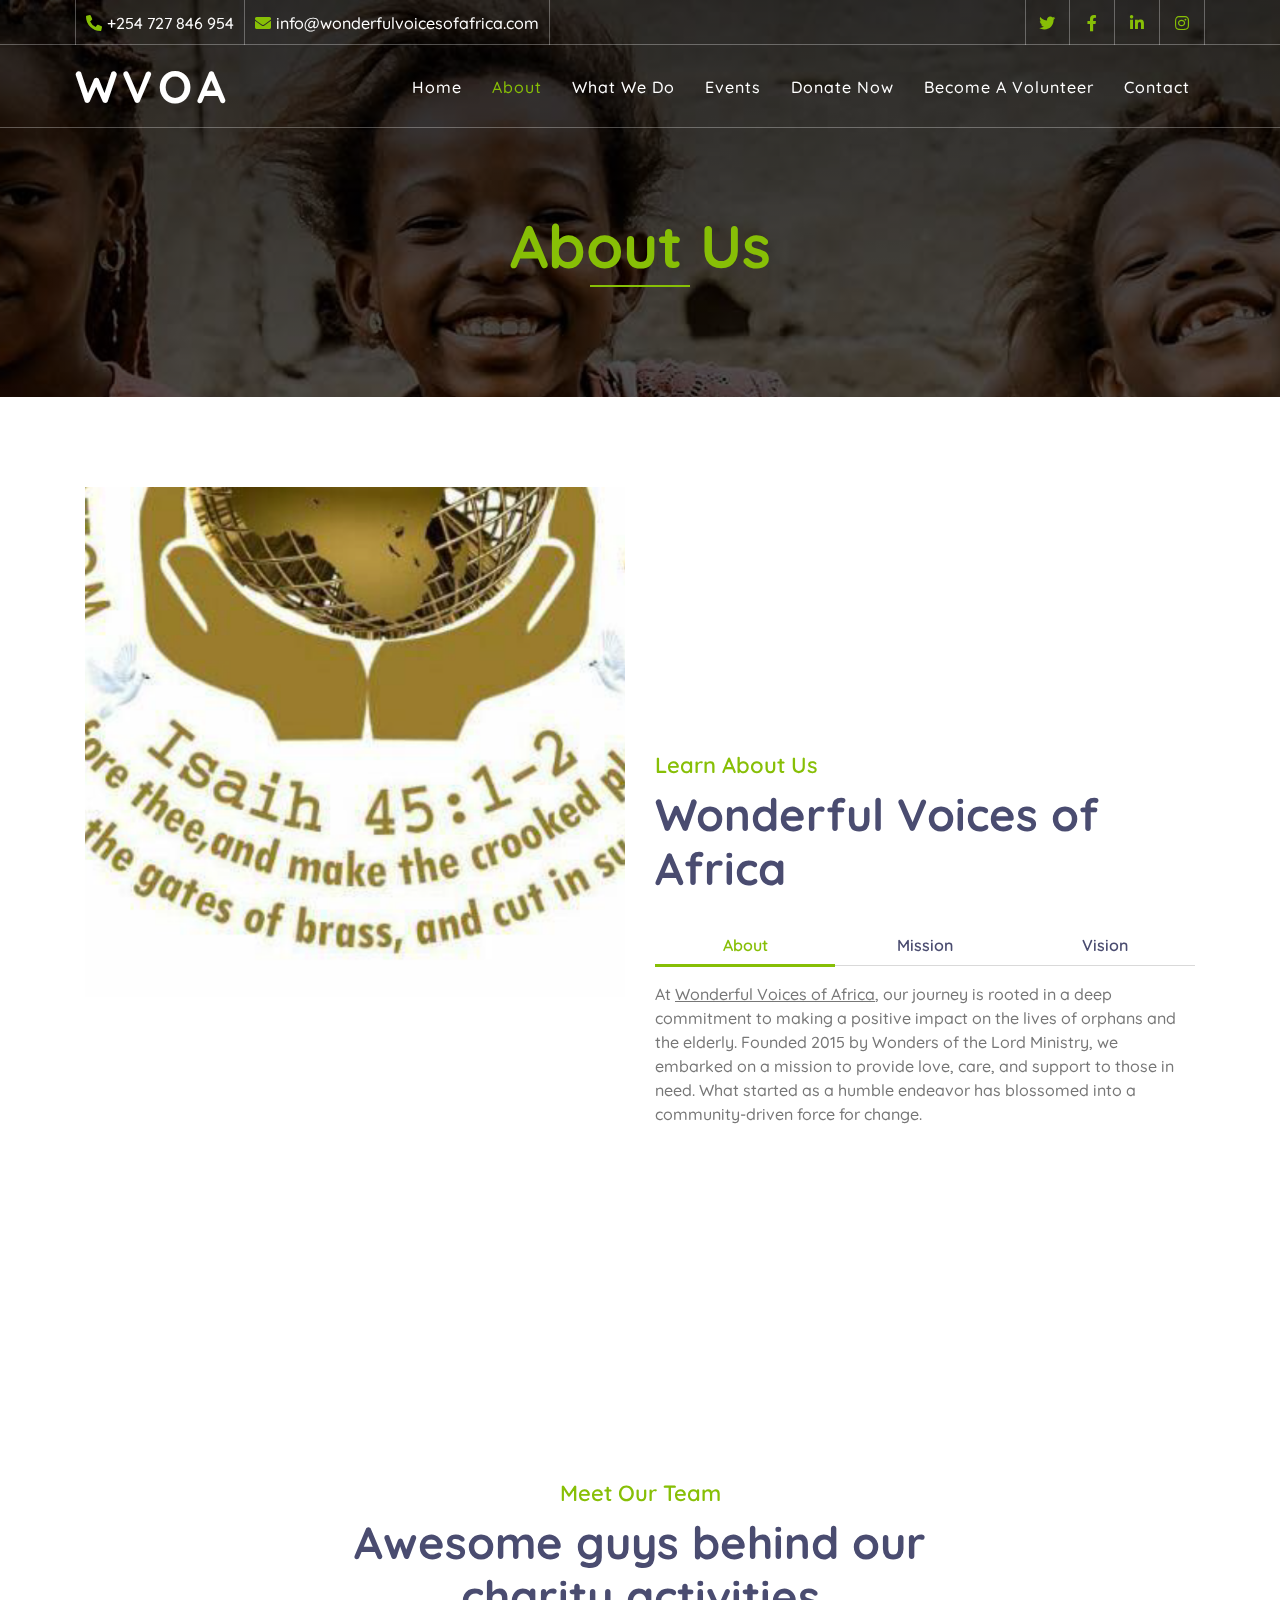
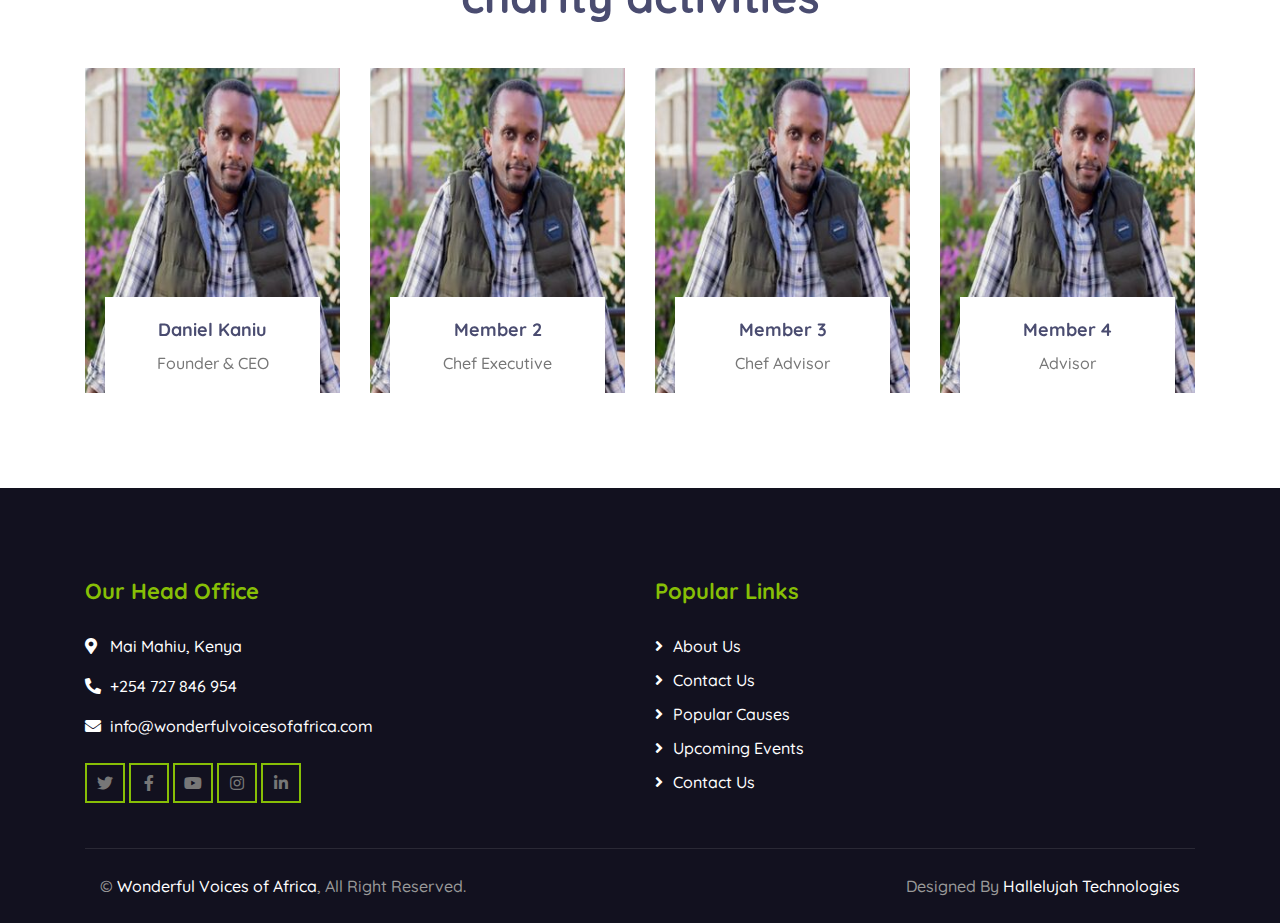
==== about.html @ efa8db62 "first commit" ====
<!DOCTYPE html>
<html lang="en">
    <head>
        <meta charset="utf-8">
        <title>Wonderful Voices of Africa | About</title>
        <meta content="width=device-width, initial-scale=1.0" name="viewport">
        <meta content="Free Website Template" name="keywords">
        <meta content="Free Website Template" name="description">

        <!-- Favicon -->
        <link href="img/favicon.ico" rel="icon">

        <!-- Google Font -->
        <link href="https://fonts.googleapis.com/css2?family=Quicksand:wght@300;400;500;600;700&display=swap" rel="stylesheet">
        
        <!-- CSS Libraries -->
        <link href="https://stackpath.bootstrapcdn.com/bootstrap/4.4.1/css/bootstrap.min.css" rel="stylesheet">
        <link href="https://cdnjs.cloudflare.com/ajax/libs/font-awesome/5.10.0/css/all.min.css" rel="stylesheet">
        <link href="lib/flaticon/font/flaticon.css" rel="stylesheet">
        <link href="lib/animate/animate.min.css" rel="stylesheet">
        <link href="lib/owlcarousel/assets/owl.carousel.min.css" rel="stylesheet">

        <!-- Template Stylesheet -->
        <link href="css/style.css" rel="stylesheet">
    </head>

    <body>
        <!-- Top Bar Start -->
        <div class="top-bar d-none d-md-block">
            <div class="container-fluid">
                <div class="row">
                    <div class="col-md-8">
                        <div class="top-bar-left">
                            <div class="text">
                                <i class="fa fa-phone-alt"></i>
                                <p>+254 727 846 954</p>
                            </div>
                            <div class="text">
                                <i class="fa fa-envelope"></i>
                                <p>info@wonderfulvoicesofafrica.com</p>
                            </div>
                        </div>
                    </div>
                    <div class="col-md-4">
                        <div class="top-bar-right">
                            <div class="social">
                                <a href=""><i class="fab fa-twitter"></i></a>
                                <a href=""><i class="fab fa-facebook-f"></i></a>
                                <a href=""><i class="fab fa-linkedin-in"></i></a>
                                <a href=""><i class="fab fa-instagram"></i></a>
                            </div>
                        </div>
                    </div>
                </div>
            </div>
        </div>
        <!-- Top Bar End -->

        <!-- Nav Bar Start -->
        <div class="navbar navbar-expand-lg bg-dark navbar-dark">
            <div class="container-fluid">
                <a href="about.html" class="navbar-brand">WVOA</a >
                <button type="button" class="navbar-toggler" data-toggle="collapse" data-target="#navbarCollapse">
                    <span class="navbar-toggler-icon"></span>
                </button>

                <div class="collapse navbar-collapse justify-content-between" id="navbarCollapse">
                    <div class="navbar-nav ml-auto">
                        <a href="index.html" class="nav-item nav-link">Home</a>
                        <a href="about.html" class="nav-item nav-link active">About</a>
                        <a href="causes.html" class="nav-item nav-link">What We Do</a>
                        <a href="event.html" class="nav-item nav-link">Events</a>
                        <a href="donate.html" class="nav-item nav-link">Donate Now</a>
                        <a href="volunteer.html" class="nav-item nav-link">Become A Volunteer</a>
                        <a href="contact.html" class="nav-item nav-link">Contact</a>
                    </div>
                </div>
            </div>
        </div>
        <!-- Nav Bar End -->
        
        
        <!-- Page Header Start -->
        <div class="page-header">
            <div class="container">
                <div class="row">
                    <div class="col-12">
                        <h2>About Us</h2>
                    </div>
                </div>
            </div>
        </div>
        <!-- Page Header End -->
        

        <!-- About Start -->
        <div class="about">
            <div class="container">
                <div class="row align-items-center">
                    <div class="col-lg-6">
                        <div class="about-img" data-parallax="scroll" data-image-src="img/about.png"></div>
                    </div>
                    <div class="col-lg-6">
                        <div class="section-header">
                            <p>Learn About Us</p>
                            <h2>Wonderful Voices of Africa</h2>
                        </div>
                        <div class="about-tab">
                            <ul class="nav nav-pills nav-justified">
                                <li class="nav-item">
                                    <a class="nav-link active" data-toggle="pill" href="#tab-content-1">About</a>
                                </li>
                                <li class="nav-item">
                                    <a class="nav-link" data-toggle="pill" href="#tab-content-2">Mission</a>
                                </li>
                                <li class="nav-item">
                                    <a class="nav-link" data-toggle="pill" href="#tab-content-3">Vision</a>
                                </li>
                            </ul>

                            <div class="tab-content">
                                <div id="tab-content-1" class="container tab-pane active">
                                    At <u>Wonderful Voices of Africa</u>, our journey is rooted in a deep commitment to making a positive impact on the lives 
                                    of orphans and the elderly. Founded 2015 by Wonders of the Lord Ministry, we embarked on a mission to provide love, care, and support to those
                                     in need. What started as a humble endeavor has blossomed into a community-driven force for change.
                                </div>
                                <div id="tab-content-2" class="container tab-pane fade">
                                    By providing them with the support, resources and opportunities, we aim to enhance the quality of life for vulnerable
                                    elderly individuals, create a society where they are cherished for their wisdom and the children are equipped with the
                                    tools, they need to build a brighter future.
                                </div>
                                <div id="tab-content-3" class="container tab-pane fade">
                                    A world where vulnerable elderly individuals and young children thrive in nurturing and supportive environment.
                                </div>
                            </div>
                        </div>
                    </div>
                </div>
            </div>
        </div>
        <!-- About End -->
        
        <!-- Team Start -->
        <div class="team">
            <div class="container">
                <div class="section-header text-center">
                    <p>Meet Our Team</p>
                    <h2>Awesome guys behind our charity activities</h2>
                </div>
                <div class="row">
                    <div class="col-lg-3 col-md-6">
                        <div class="team-item">
                            <div class="team-img">
                                <img src="img/team-1.jpeg" alt="Team Image">
                            </div>
                            <div class="team-text">
                                <h2>Daniel Kaniu</h2>
                                <p>Founder & CEO</p>
                                <div class="team-social">
                                    <a href=""><i class="fab fa-twitter"></i></a>
                                    <a href=""><i class="fab fa-facebook-f"></i></a>
                                    <a href=""><i class="fab fa-linkedin-in"></i></a>
                                    <a href=""><i class="fab fa-instagram"></i></a>
                                </div>
                            </div>
                        </div>
                    </div>
                    <div class="col-lg-3 col-md-6">
                        <div class="team-item">
                            <div class="team-img">
                                <img src="img/team-1.jpeg" alt="Team Image">
                            </div>
                            <div class="team-text">
                                <h2>Member 2</h2>
                                <p>Chef Executive</p>
                                <div class="team-social">
                                    <a href=""><i class="fab fa-twitter"></i></a>
                                    <a href=""><i class="fab fa-facebook-f"></i></a>
                                    <a href=""><i class="fab fa-linkedin-in"></i></a>
                                    <a href=""><i class="fab fa-instagram"></i></a>
                                </div>
                            </div>
                        </div>
                    </div>
                    <div class="col-lg-3 col-md-6">
                        <div class="team-item">
                            <div class="team-img">
                                <img src="img/team-1.jpeg" alt="Team Image">
                            </div>
                            <div class="team-text">
                                <h2>Member 3</h2>
                                <p>Chef Advisor</p>
                                <div class="team-social">
                                    <a href=""><i class="fab fa-twitter"></i></a>
                                    <a href=""><i class="fab fa-facebook-f"></i></a>
                                    <a href=""><i class="fab fa-linkedin-in"></i></a>
                                    <a href=""><i class="fab fa-instagram"></i></a>
                                </div>
                            </div>
                        </div>
                    </div>
                    <div class="col-lg-3 col-md-6">
                        <div class="team-item">
                            <div class="team-img">
                                <img src="img/team-1.jpeg" alt="Team Image">
                            </div>
                            <div class="team-text">
                                <h2>Member 4</h2>
                                <p>Advisor</p>
                                <div class="team-social">
                                    <a href=""><i class="fab fa-twitter"></i></a>
                                    <a href=""><i class="fab fa-facebook-f"></i></a>
                                    <a href=""><i class="fab fa-linkedin-in"></i></a>
                                    <a href=""><i class="fab fa-instagram"></i></a>
                                </div>
                            </div>
                        </div>
                    </div>
                </div>
            </div>
        </div>
        <!-- Team End --> 

        <!-- Footer Start -->
        <div class="footer">
            <div class="container">
                <div class="row">
                    <div class="col-lg-6 col-md-6">
                        <div class="footer-contact">
                            <h2>Our Head Office</h2>
                            <p><i class="fa fa-map-marker-alt"></i>Mai Mahiu, Kenya</p>
                            <p><i class="fa fa-phone-alt"></i>+254 727 846 954</p>
                            <p><i class="fa fa-envelope"></i>info@wonderfulvoicesofafrica.com</p>
                            <div class="footer-social">
                                <a class="btn btn-custom" href=""><i class="fab fa-twitter"></i></a>
                                <a class="btn btn-custom" href=""><i class="fab fa-facebook-f"></i></a>
                                <a class="btn btn-custom" href=""><i class="fab fa-youtube"></i></a>
                                <a class="btn btn-custom" href=""><i class="fab fa-instagram"></i></a>
                                <a class="btn btn-custom" href=""><i class="fab fa-linkedin-in"></i></a>
                            </div>
                        </div>
                    </div>
                    <div class="col-lg-6 col-md-6">
                        <div class="footer-link">
                            <h2>Popular Links</h2>
                            <a href="about.html">About Us</a>
                            <a href="contact.html">Contact Us</a>
                            <a href="causes.html">Popular Causes</a>
                            <a href="event.html">Upcoming Events</a>
                            <a href="contact">Contact Us</a>
                        </div>
                    </div>
                </div>
            </div>
            <div class="container copyright">
                <div class="row">
                    <div class="col-md-6">
                        <p>&copy; <a href="#">Wonderful Voices of Africa</a>, All Right Reserved.</p>
                    </div>
                    <div class="col-md-6">
                        <p>Designed By <a href="https://hallelujah-tech.netlify.app/">Hallelujah Technologies</a></p>
                    </div>
                </div>
            </div>
        </div>
        <!-- Footer End -->

        <!-- Back to top button -->
        <a href="#" class="back-to-top"><i class="fa fa-chevron-up"></i></a>
        
        <!-- Pre Loader -->
        <div id="loader" class="show">
            <div class="loader"></div>
        </div>

        <!-- JavaScript Libraries -->
        <script src="https://code.jquery.com/jquery-3.4.1.min.js"></script>
        <script src="https://stackpath.bootstrapcdn.com/bootstrap/4.4.1/js/bootstrap.bundle.min.js"></script>
        <script src="lib/easing/easing.min.js"></script>
        <script src="lib/owlcarousel/owl.carousel.min.js"></script>
        <script src="lib/waypoints/waypoints.min.js"></script>
        <script src="lib/counterup/counterup.min.js"></script>
        <script src="lib/parallax/parallax.min.js"></script>
        
        <!-- Contact Javascript File -->
        <script src="mail/jqBootstrapValidation.min.js"></script>
        <script src="mail/contact.js"></script>

        <!-- Template Javascript -->
        <script src="js/main.js"></script>
    </body>
</html>
---- lib/flaticon/font/flaticon.css ----
/*
  	Flaticon icon font: Flaticon
  	Creation date: 30/09/2020 10:47
  	*/

@font-face {
  font-family: "Flaticon";
  src: url("./Flaticon.eot");
  src: url("./Flaticon.eot?#iefix") format("embedded-opentype"),
       url("./Flaticon.woff2") format("woff2"),
       url("./Flaticon.woff") format("woff"),
       url("./Flaticon.ttf") format("truetype"),
       url("./Flaticon.svg#Flaticon") format("svg");
  font-weight: normal;
  font-style: normal;
}

@media screen and (-webkit-min-device-pixel-ratio:0) {
  @font-face {
    font-family: "Flaticon";
    src: url("./Flaticon.svg#Flaticon") format("svg");
  }
}

[class^="flaticon-"]:before, [class*=" flaticon-"]:before,
[class^="flaticon-"]:after, [class*=" flaticon-"]:after {   
  font-family: Flaticon;
        font-size: 20px;
font-style: normal;
margin-left: 20px;
}

.flaticon-water:before { content: "\f100"; }
.flaticon-healthcare:before { content: "\f101"; }
.flaticon-diet:before { content: "\f102"; }
.flaticon-education:before { content: "\f103"; }
.flaticon-home:before { content: "\f104"; }
.flaticon-charity:before { content: "\f105"; }
.flaticon-social-care:before { content: "\f106"; }
.flaticon-kindness:before { content: "\f107"; }
.flaticon-donation:before { content: "\f108"; }
.flaticon-woman:before { content: "\f109"; }
---- css/style.css ----
/*******************************/
/********* General CSS *********/
/*******************************/
body {
    color: #777777;
    font-weight: 500;
    background: #ffffff;
    font-family: 'Quicksand', sans-serif;
}

h1,
h2, 
h3, 
h4,
h5, 
h6 {
    color: #4a4c70;
}

a {
    color: #4a4c70;
    transition: .3s;
}

a:hover,
a:active,
a:focus {
    color: #87bf06;
    outline: none;
    text-decoration: none;
}

.btn.btn-custom {
    padding: 12px 20px;
    text-align: center; 
   font-size: 16px;
    font-weight: 500;
    color: #777777;
    border-radius: 0;
    border: 2px solid #87bf06;
    box-shadow: inset 0 0 0 0 #87bf06;
    transition: ease-out 0.3s;
    -webkit-transition: ease-out 0.3s;
    -moz-transition: ease-out 0.3s;
}

.btn.btn-custom:hover {
    color: #12111F;
    box-shadow: inset 0 0 0 30px #87bf06;
}

.btn:focus,
.form-control:focus {
    box-shadow: none;
}

.container-fluid {
    max-width: 1366px;
}

[class^="flaticon-"]:before, [class*=" flaticon-"]:before,
[class^="flaticon-"]:after, [class*=" flaticon-"]:after {   
    font-size: inherit;
    margin-left: 0;
}


/**********************************/
/****** Loader & Back to Top ******/
/**********************************/
#loader {
    position: fixed;
    top: 0;
    right: 0;
    bottom: 0;
    left: 0;
    display: flex;
    align-items: center;
    justify-content: center;
    background: #ffffff;
    opacity: 0;
    visibility: hidden;
    -webkit-transition: opacity .3s ease-out, visibility 0s linear .3s;
    -o-transition: opacity .3s ease-out, visibility 0s linear .3s;
    transition: opacity .3s ease-out, visibility 0s linear .3s;
    z-index: 999;
}

#loader.show {
    -webkit-transition: opacity .6s ease-out, visibility 0s linear 0s;
    -o-transition: opacity .6s ease-out, visibility 0s linear 0s;
    transition: opacity .6s ease-out, visibility 0s linear 0s;
    visibility: visible;
    opacity: 1;
}

#loader .loader {
    position: relative;
    width: 45px;
    height: 45px;
    border: 5px solid #dddddd;
    border-top: 5px solid #87bf06;
    border-radius: 50%;
    -webkit-animation: spin 2s linear infinite;
    animation: spin 2s linear infinite;
}

@-webkit-keyframes spin {
    0% { -webkit-transform: rotate(0deg); }
    100% { -webkit-transform: rotate(360deg); }
}

@keyframes spin {
    0% { transform: rotate(0deg); }
    100% { transform: rotate(360deg); }
}

.back-to-top {
    position: fixed;
    display: none;
    background: #87bf06;
    width: 44px;
    height: 44px;
    text-align: center;
    line-height: 1;
    font-size: 22px;
    left: 15px;
    bottom: 15px;
    transition: background 0.5s;
    z-index: 9;
}

.back-to-top i {
    color: #4a4c70;
    padding-top: 10px;
}

.back-to-top:hover {
    background: #4a4c70;
}

.back-to-top:hover i {
    color: #87bf06;
}


/**********************************/
/********** Top Bar CSS ***********/
/**********************************/
.top-bar {
    position: absolute;
    height: 45px;
    width: 100%;
    top: 0;
    left: 0;
    z-index: 3;
    border-bottom: 1px solid rgba(255, 255, 255, .3);
}

.top-bar .top-bar-left {
    display: flex;
    align-items: center;
    justify-content: flex-start;
}

.top-bar .top-bar-right {
    display: flex;
    align-items: center;
    justify-content: flex-end;
}

.top-bar .text {
    display: flex;
    align-items: center;
    justify-content: center;
    flex-direction: row;
    height: 45px;
    padding: 0 10px;
    text-align: center;
    border-left: 1px solid rgba(255, 255, 255, .3);
}

.top-bar .text:last-child {
    border-right: 1px solid rgba(255, 255, 255, .3);
}

.top-bar .text i {
    font-size: 16px;
    color: #87bf06;
    margin-right: 5px;
}

.top-bar .text p {
    color: #ffffff;
    font-size: 16px;
    font-weight: 500;
    margin: 0;
}

.top-bar .social {
    display: flex;
    height: 45px;
    font-size: 0;
    justify-content: flex-end;
}

.top-bar .social a {
    display: flex;
    align-items: center;
    justify-content: center;
    width: 45px;
    height: 100%;
    font-size: 16px;
    color: #87bf06;
    border-right: 1px solid rgba(255, 255, 255, .3);
}

.top-bar .social a:first-child {
    border-left: 1px solid rgba(255, 255, 255, .3);
}

.top-bar .social a:hover {
    color: #ffffff;
    background: #87bf06;
}

@media (min-width: 992px) {
    .top-bar {
        padding: 0 60px;
    }
}


/**********************************/
/*********** Nav Bar CSS **********/
/**********************************/
.navbar {
    position: relative;
    transition: .5s;
    z-index: 999;
}

.navbar.nav-sticky {
    position: fixed;
    top: 0;
    width: 100%;
    box-shadow: 0 2px 5px rgba(0, 0, 0, .3);
    transition: .5s;
}

.navbar .navbar-brand {
    margin: 0;
    color: #ffffff;
    font-size: 45px;
    line-height: 0px;
    font-weight: 700;
    letter-spacing: 5px;
    text-transform: uppercase;
}

.navbar .navbar-brand img {
    max-width: 100%;
    max-height: 40px;
}

.navbar-dark .navbar-nav .nav-link,
.navbar-dark .navbar-nav .nav-link:focus,
.navbar-dark .navbar-nav .nav-link:hover,
.navbar-dark .navbar-nav .nav-link.active {
    padding: 10px 15px 8px 15px;
    color: #ffffff;
}

.navbar-dark .navbar-nav .nav-link:hover,
.navbar-dark .navbar-nav .nav-link.active {
    color: #87bf06;
    transition: none;
}

.navbar .dropdown-menu {
    margin-top: 0;
    border: 0;
    border-radius: 0;
    background: #f8f9fa;
}

@media (min-width: 992px) {
    .navbar {
        position: absolute;
        width: 100%;
        top: 45px;
        padding: 20px 60px;
        background: transparent !important;
        border-bottom: 1px solid rgba(255, 255, 255, .3);
        z-index: 9;
    }
    
    .navbar.nav-sticky {
        padding: 10px 60px;
        background: #12111F !important;
        border-bottom: none;
    }
    
    .page .navbar {
        background: #12111F !important;
    }
    
    .navbar a.nav-link {
        padding: 8px 15px;
        font-size: 16px;
        letter-spacing: 1px;
    }
}

@media (max-width: 991.98px) {   
    .navbar {
        padding: 15px;
        background: #12111F !important;
    }
    
    .navbar a.nav-link {
        padding: 5px;
    }
    
    .navbar .dropdown-menu {
        box-shadow: none;
    }
}


/*******************************/
/********** Hero CSS ***********/
/*******************************/
.carousel {
    position: relative;
    width: 100%;
    min-height: 300px;
    background: #ffffff;
    margin-bottom: 45px;
}

.carousel .container-fluid {
    padding: 0;
}

.carousel .carousel-item {
    position: relative;
    width: 100%;
    min-height: 300px;
    display: flex;
    align-items: center;
    justify-content: center;
    flex-direction: column;
}

.carousel .carousel-img {
    position: relative;
    width: 100%;
    height: 100%;
    min-height: 300px;
    text-align: right;
    overflow: hidden;
}

.carousel .carousel-img::after {
    position: absolute;
    content: "";
    top: 0;
    right: 0;
    bottom: 0;
    left: 0;
    background: rgba(0, 0, 0, .75);
    z-index: 1;
}

.carousel .carousel-img img {
    width: 100%;
    height: 100%;
    object-fit: cover;
}

.carousel .carousel-text {
    position: absolute;
    max-width: 700px;
    display: flex;
    align-items: center;
    justify-content: center;
    flex-direction: column;
    z-index: 2;
}

.carousel .carousel-text h1 {
    text-align: center;
    color: #ffffff;
    font-size: 60px;
    font-weight: 700;
    margin-bottom: 20px;
}

.carousel .carousel-text p {
    color: #ffffff;
    text-align: center;
    font-size: 20px;
    margin-bottom: 25px;
}

.carousel .carousel-btn .btn.btn-custom {
    color: #ffffff;
}

.carousel .carousel-btn .btn.btn-custom:hover {
    color: #12111F;
}

.carousel .carousel-btn .btn:first-child {
    margin-right: 15px;
}

.carousel .owl-nav {
    position: absolute;
    width: 100%;
    height: 60px;
    top: calc(50% - 30px);
    left: 0;
    display: flex;
    justify-content: space-between;
    z-index: 9;
}

.carousel .owl-nav .owl-prev,
.carousel .owl-nav .owl-next {
    width: 60px;
    height: 60px;
    display: flex;
    align-items: center;
    justify-content: center;
    color: #87bf06;
    background: rgba(256, 256, 256, .2);
    font-size: 22px;
    transition: .3s;
}

.carousel .owl-nav .owl-prev:hover,
.carousel .owl-nav .owl-next:hover {
    color: #ffffff;
    background: #87bf06;
}

.carousel .owl-nav .owl-prev {
    margin-right: 2px;
}

.carousel .animated {
    -webkit-animation-duration: 1s;
    animation-duration: 1s;
}

#videoModal .modal-dialog {
    position: relative;
    max-width: 800px;
    margin: 60px auto 0 auto;
}

#videoModal .modal-body {
    position: relative;
    padding: 0px;
}

#videoModal .close {
    position: absolute;
    width: 30px;
    height: 30px;
    right: 0px;
    top: -30px;
    z-index: 999;
    font-size: 30px;
    font-weight: normal;
    color: #ffffff;
    background: #000000;
    opacity: 1;
}

@media (max-width: 991.98px) {
    .carousel .carousel-text h1 {
        font-size: 35px;
    }
    
    .carousel .carousel-text p {
        font-size: 16px;
    }
    
    .carousel .carousel-text .btn {
        padding: 12px 30px;
        font-size: 15px;
        letter-spacing: 0;
    }
}

@media (max-width: 767.98px) {
    .carousel .carousel-text h1 {
        font-size: 30px;
    }
    
    .carousel .carousel-text .btn {
        padding: 10px 25px;
        font-size: 15px;
        letter-spacing: 0;
    }
}

@media (max-width: 575.98px) {
    .carousel .carousel-text h1 {
        font-size: 25px;
    }
    
    .carousel .carousel-text .btn {
        padding: 8px 20px;
        font-size: 14px;
        letter-spacing: 0;
    }
}


/*******************************/
/******* Page Header CSS *******/
/*******************************/
.page-header {
    position: relative;
    margin-bottom: 45px;
    padding: 210px 0 90px 0;
    text-align: center;
    background: linear-gradient(rgba(0, 0, 0, .8), rgba(0, 0, 0, .5)), url(../img/page-header.jpg);
    background-attachment: fixed;
    background-position: center;
    background-repeat: no-repeat;
    background-size: cover;
}

.page-header h2 {
    position: relative;
    color: #87bf06;
    font-size: 60px;
    font-weight: 700;
    margin-bottom: 20px;
    padding-bottom: 5px;
}

.page-header h2::after {
    position: absolute;
    content: "";
    width: 100px;
    height: 2px;
    left: calc(50% - 50px);
    bottom: 0;
    background: #87bf06;
}

.page-header a {
    position: relative;
    padding: 0 12px;
    font-size: 22px;
    color: #ffffff;
}

.page-header a:hover {
    color: #87bf06;
}

.page-header a::after {
    position: absolute;
    content: "/";
    width: 8px;
    height: 8px;
    top: -2px;
    right: -7px;
    text-align: center;
    color: #ffffff;
}

.page-header a:last-child::after {
    display: none;
}

@media (max-width: 991.98px) {
    .page-header {
        padding: 60px 0;
    }
    
    .page-header h2 {
        font-size: 45px;
    }
    
    .page-header a {
        font-size: 20px;
    }
}

@media (max-width: 767.98px) {
    .page-header {
        padding: 45px 0;
    }
    
    .page-header h2 {
        font-size: 35px;
    }
    
    .page-header a {
        font-size: 18px;
    }
}


/*******************************/
/******* Section Header ********/
/*******************************/
.section-header {
    position: relative;
    width: 100%;
    max-width: 700px;
    margin: 0 auto 45px auto;
}

.section-header p {
    margin-bottom: 5px;
    position: relative;
    font-size: 22px;
    font-weight: 600;
    text-transform: capitalize;
    color: #87bf06;
}

.section-header h2 {
    margin: 0;
    font-size: 45px;
    font-weight: 700;
}

@media (max-width: 991.98px) {
    .section-header h2 {
        font-size: 45px;
    }
}

@media (max-width: 767.98px) {
    .section-header h2 {
        font-size: 40px;
    }
}

@media (max-width: 575.98px) {
    .section-header h2 {
        font-size: 35px;
    }
}


/*******************************/
/********** About CSS **********/
/*******************************/
.about {
    position: relative;
    width: 100%;
    padding: 45px 0;
}

.about .section-header {
    margin-bottom: 30px;
    margin-left: 0;
}

.about .about-img {
    width: 100%;
    height: 100vh;
}

.about .about-tab {
    width: 100%;
}

.about .about-tab .nav.nav-pills .nav-link {
    padding: 8px;
    font-weight: 600;
    background: none;
    border-radius: 0;
    border-bottom: 1px solid rgba(0, 0, 0, .15);
    transition: none;
}

.about .about-tab .nav.nav-pills .nav-link:hover,
.about .about-tab .nav.nav-pills .nav-link.active {
    color: #87bf06;
    padding-bottom: 7px;
    border-bottom: 3px solid #87bf06;
}

.about .about-tab .tab-content {
    padding: 15px 0 0 0;
    background: transparent;
}

.about .about-tab .tab-content .container {
    padding: 0;
}

@media (max-width: 991.98px) {
    .about .section-header {
        margin-top: 30px;
    }
}


/*******************************/
/********* Service CSS *********/
/*******************************/
.service {
    position: relative;
    width: 100%;
    padding: 45px 0 15px 0;
}

.service .service-item {
    position: relative;
    width: 100%;
    display: flex;
    justify-content: space-between;
    margin-bottom: 45px;
    transition: .3s;
}

.service .service-icon {
    position: relative;
    width: 60px;
}

.service .service-icon i {
    position: relative;
    display: block;
    color: #87bf06;
    font-size: 60px;
    line-height: 60px;
    margin-top: 5px;
}

.service .service-text {
    position: relative;
    margin-left: 20px;
    padding-left: 20px;
}

.service .service-text::before {
    position: absolute;
    content: "";
    width: 1px;
    height: calc(100% - 10px);
    top: 5px;
    left: 0;
    background: rgba(0, 0, 0, .1);
}

.service .service-text::after {
    position: absolute;
    content: "";
    width: 3px;
    height: 40px;
    top: calc(50% - 20px);
    left: -1px;
    background: #87bf06;
}

.service .service-text h3 {
    margin-bottom: 10px;
    font-size: 22px;
    font-weight: 700;
    letter-spacing: 1px;
}

.service .service-text p {
    margin: 0;
}


/*******************************/
/********* Donate CSS **********/
/*******************************/
.donate {
    position: relative;
    width: 100%;
    margin: 45px 0;
    background: rgba(0, 0, 0, 0.8);
    
}

.donate .donate-content {
    padding: 45px 0 15px 0;
}

.container .donate {
    margin: 90px 0;
}

.container .donate .donate-content {
    padding: 45px 30px 15px 30px;
}

.donate .donate-content .section-header {
    margin-bottom: 30px;
}

.donate .donate-content .section-header h2 {
    color: #ffffff;
}

.donate .donate-text p {
    color: #ffffff;
    font-size: 18px;
}

.donate .donate-form {
    padding: 90px 30px;
    background: #87bf06;
}

.donate .donate-form .control-group {
    margin-bottom: 15px;
}

.donate .donate-form .form-control {
    height: 60px;
    color: #ffffff;
    padding: 0 15px;
    border-radius: 0;
    border: 1px solid #ffffff;
    background: transparent;
}

.donate .donate-form .form-control::placeholder {
    color: #ffffff;
    opacity: 1;
}

.donate .donate-form .form-control:-ms-input-placeholder,
.donate .donate-form .form-control::-ms-input-placeholder {
    color: #ffffff;
}

.donate .donate-form .btn-group {
    display: flex;
    justify-content: space-between;
    margin-bottom: 15px;
}

.donate .donate-form .btn.btn-custom {
    padding: 15px 0;
    width: 100%;
    height: 60px;
    color: #ffffff;
    border: 1px solid #ffffff;
    box-shadow: inset 0 0 0 0 #ffffff;
}

.donate .donate-form .btn.btn-custom:hover,
.donate .donate-form .btn.btn-custom.active {
    color: #87bf06;
    border: 1px solid #ffffff;
    box-shadow: inset 0 0 0 30px #ffffff;
}



/*******************************/
/********** Causes CSS *********/
/*******************************/
.causes {
    position: relative;
    width: 100%;
    padding: 45px 0;
}

.causes .causes-carousel {
    width: calc(100% + 30px);
    margin-left: -15px;
    margin-right: -15px;
}

.causes .causes-item {
    margin: 0 15px;
    overflow: hidden;
    background: #f3f6ff;
}

.causes .causes-img {
    overflow: hidden;
}

.causes .causes-img img {
    width: 100%;
    transition: .3s;
}

.causes .causes-item:hover img {
    transform: scale(1.1);
}


.causes .causes-progress {
    width: 100%;
    margin-top: 32px;
    padding: 30px 30px 20px 30px;
}

.causes .progress {
    height: 10px;
    border-radius: 0;
    background: #dddddd;
    overflow: visible;
}

.causes .progress .progress-bar {
    position: relative;
    width: 0px;
    background: #87bf06;
    overflow: visible;
    transition: 2s;
}

.causes .progress-bar span {
    position: absolute;
    top: -32px;
    right: 0;
    height: 23px;
    display: inline-block;
    padding: 2px 6px;
    background: #87bf06;
    color: #12111F;
}

.causes .progress-bar span::after {
    position: absolute;
    content: "";
    width: 0;
    height: 0;
    top: 23px;
    left: calc(50% - 6px);
    border: 6px solid;
    border-color: #87bf06 transparent transparent transparent;
}

.causes .progress-text {
    margin-top: 5px;
    display: flex;
    justify-content: space-between;
}

.causes .progress-text p {
    margin: 0;
}

.causes .causes-text {
    padding: 0 30px;
}

.causes .causes-text h3 {
    font-size: 22px;
    font-weight: 700;
}

.causes .causes-text p {
    margin: 0;
}

.causes .causes-btn {
    margin-top: 25px;
    display: flex;
    justify-content: space-between;
}

.causes .causes-btn .btn {
    padding: 10px 0;
    width: 50%;
}

.causes .causes-btn .btn:last-child {
    color: #12111F;
    background: #87bf06;
}

.causes .causes-btn .btn:last-child:hover {
    color: #ffffff;
}



/*******************************/
/********** Facts CSS **********/
/*******************************/
.facts {
    position: relative;
    width: 100%;
    min-height: 400px;
    margin: 45px 0;
    display: flex;
    align-items: center;
    background: rgba(0, 0, 0, .75);
}

.facts .facts-item {
    display: flex;
    flex-direction: row;
    margin: 25px 0;
}

.facts .facts-item i {
    margin-top: 10px;
    font-size: 60px;
    line-height: 60px;
    color: #87bf06;
}

.facts .facts-text {
    padding-left: 20px;
}

.facts .facts-text h3 {
    position: relative;
    display: inline-block;
    color: #ffffff;
    font-size: 45px;
    font-weight: 700;
}

.facts .facts-text h3::after {
    position: absolute;
    top: 0px;
    color: #ffffff;
    font-size: 25px;
    font-family: "Font Awesome 5 Free";
    font-weight: 900;
}

.facts .facts-text h3.facts-plus::after {
    content: "\f067";
    right: -25px;
}

.facts .facts-text h3.facts-dollar::after {
    content: "\f155";
    right: -18px;
}

.facts .facts-text p {
    color: #ffffff;
    font-size: 22px;
    font-weight: 600;
    margin: 0;
}


/*******************************/
/*********** Team CSS **********/
/*******************************/
.team {
    position: relative;
    width: 100%;
    padding: 45px 0 15px 0;
}

.team .team-item {
    position: relative;
    margin-bottom: 35px;
}

#ministry{
    font-size: 0.7rem;
}

.team .team-img {
    position: relative;
    overflow: hidden;
}

.team .team-img img {
    width: 100%;
    transform: scale(1.1);
    margin-bottom: -15px;
    transition: .3s;
}

.team .team-item:hover img {
    margin: -15px 0 0 0;
}

.team .team-text {
    position: absolute;
    width: calc(100% - 40px);
    height: 96px;
    bottom: 0;
    left: 20px;
    padding: 22px 0;
    text-align: center;
    background: #ffffff;
    transition: .3s;
    overflow: hidden;
}

.team .team-text h2 {
    font-size: 18px;
    font-weight: 700;
    margin-bottom: 10px;
}

.team .team-text p {
    margin-bottom: 20px;
}

.team .team-social {
    position: relative;
    font-size: 0;
}

.team .team-social a {
    display: inline-block;
    width: 35px;
    height: 35px;
    margin: 0 3px;
    padding: 5px 0;
    text-align: center;
    font-size: 14px;
    color: #4a4c70;
    border: 2px solid #87bf06;
    transition: .3s;
}

.team .team-social a:hover {
    color: #12111F;
    background: #87bf06;
}

.team .team-item:hover .team-text {
    height: 160px;
}

.team .team-item:hover .team-text1{
    height: 110px;
}


/*******************************/
/******* Testimonial CSS *******/
/*******************************/
.testimonial {
    position: relative;
    width: 100%;
    padding: 45px 0;
}

.testimonial .testimonials-carousel {
    position: relative;
    width: calc(100% + 30px);
    margin: 0 -15px;
}

.testimonial .testimonial-item {
    position: relative;
    width: 100%;
    padding: 0 15px;
    display: flex;
    flex-direction: column;
    overflow: hidden;
}

.testimonial .testimonial-profile {
    display: flex;
    align-items: center;
    margin-bottom: 15px;
    border-bottom: 1px solid rgba(0, 0, 0, .1);
}

.testimonial .testimonial-profile img {
    width: 80px;
    margin-bottom: -1px;
}

.testimonial .testimonial-name {
    padding-left: 15px;
    width: calc(100% - 95px);
}

.testimonial .testimonial-name h3 {
    font-size: 20px;
    font-weight: 600;
    margin-bottom: 5px;
}

.testimonial .testimonial-name p {
    margin: 0;
    font-style: italic;
}

.testimonial .testimonial-text p {
    margin: 0;
}

.testimonial .owl-dots {
    margin-top: 15px;
    text-align: center;
}

.testimonial .owl-dot {
    display: inline-block;
    margin: 0 5px;
    width: 12px;
    height: 12px;
    border-radius: 0;
    background: #87bf06;
}

.testimonial .owl-dot.active {
    background: #12111F;
}


/*******************************/
/******** Volunteer CSS ********/
/*******************************/
.volunteer {
    position: relative;
    width: 100%;
    margin: 45px 0;
    background: rgba(0, 0, 0, .75);
}

.volunteer .volunteer-content {
    padding: 30px 0 45px 0;
}

.container .volunteer {
    margin: 90px 0;
}

.container .volunteer .volunteer-content {
    padding: 45px 30px 15px 30px;
}

.volunteer .volunteer-content .section-header {
    margin-bottom: 30px;
}

.volunteer .volunteer-content .section-header h2 {
    color: #ffffff;
}

.volunteer .volunteer-text p {
    color: #ffffff;
    font-size: 18px;
}

.volunteer .volunteer-form {
    padding: 90px 30px;
    background: #87bf06;
}

.volunteer .volunteer-form .control-group {
    margin-bottom: 15px;
}

.volunteer .volunteer-form .form-control {
    height: 60px;
    color: #ffffff;
    padding: 0 15px;
    border-radius: 0;
    border: 1px solid #ffffff;
    background: transparent;
}

.volunteer .volunteer-form textarea.form-control {
    height: 120px;
    padding: 15px;
}

.volunteer .volunteer-form .form-control::placeholder {
    color: #ffffff;
    opacity: 1;
}

.volunteer .volunteer-form .form-control:-ms-input-placeholder,
.volunteer .volunteer-form .form-control::-ms-input-placeholder {
    color: #ffffff;
}

.volunteer .volunteer-form .btn.btn-custom {
    padding: 15px 0;
    width: 100%;
    height: 60px;
    color: #ffffff;
    border: 1px solid #ffffff;
    box-shadow: inset 0 0 0 0 #ffffff;
}

.volunteer .volunteer-form .btn.btn-custom:hover {
    color: #87bf06;
    border: 1px solid #ffffff;
    box-shadow: inset 0 0 0 30px #ffffff;
}


/*******************************/
/********** Event CSS **********/
/*******************************/
.event {
    position: relative;
    width: 100%;
    padding: 45px 0 15px 0;
}

.event .event-item {
    margin-bottom: 30px;
    background: #f3f6ff;
}

.event .event-item img {
    width: 100%;
}

.event .event-content {
    padding: 30px;
    display: flex;
}

.event .event-meta {
    margin-bottom: 15px;
    display: flex;
    flex-direction: column;
}

.event .event-meta p {
    position: relative;
    margin-bottom: 8px;
    padding-bottom: 8px;
    white-space: nowrap;
    border-bottom: 1px solid rgba(0, 0, 0, .15);
}

.event .event-meta p:last-child {
    border-bottom: none;
}

.event .event-meta i {
    color: #4a4c70;
    width: 25px;
}

.event .event-text {
    position: relative;
    margin-left: 20px;
    padding-left: 20px;
}

.event .event-text::before {
    position: absolute;
    content: "";
    width: 1px;
    height: calc(100% - 5px);
    top: 6px;
    left: 0;
    background: rgba(0, 0, 0, .15);
}

.event .event-text::after {
    position: absolute;
    content: "";
    width: 3px;
    height: 40px;
    top: calc(50% - 20px);
    left: -1px;
    background: #87bf06;
}

.event .event-text h3 {
    font-size: 25px;
    font-weight: 700;
    margin-bottom: 10px;
}

.event .event-text p {
    margin: 0;
}

.event .btn.btn-custom {
    margin-top: 20px;
    padding: 8px 30px;
}

@media (max-width: 575.98px) {
    .event .event-content {
        flex-direction: column;
    }
    
    .event .event-meta {
        flex-direction: row;
    }
    
    .event .event-meta p {
        font-size: 14px;
        padding-right: 7px;
    }
    
    .event .event-meta p:last-child {
        border-bottom: 1px solid rgba(0, 0, 0, .15);
    }
    
    .event .event-meta i {
        width: 18px;
    }
    
    .event .event-text {
        margin: 0;
        padding: 0;
    }
    
    .event .event-text::before,
    .event .event-text::after {
        display: none;
    }
}



/*******************************/
/*********** Blog CSS **********/
/*******************************/
.blog {
    position: relative;
    width: 100%;
    padding: 45px 0 15px 0;
}

.blog .blog-item {
    margin-bottom: 30px;
    padding-bottom: 30px;
    background: #f3f6ff;
}

.blog .blog-img {
    width: 100%;
}

.blog .blog-img img {
    width: 100%;
}

.blog .blog-text {
    padding: 30px 30px 15px 30px;
}

.blog .blog-text h3 {
    font-size: 22px;
    font-weight: 700;
}

.blog .blog-text h3 a {
    color: #4a4c70;
}

.blog .blog-text h3 a:hover {
    color: #87bf06;
}

.blog .blog-text p {
    margin: 0;
}

.blog .blog-meta {
    margin: 0 30px;
    padding-top: 15px;
    display: flex;
    border-top: 1px solid rgba(0, 0, 0, .15);
}

.blog .blog-meta p {
    margin: 0;
    color: #777777;
    padding: 0 30px;
    border-right: 1px solid rgba(0, 0, 0, .15);
}

.blog .blog-meta p:first-child {
    padding-left: 0;
}

.blog .blog-meta p:last-child {
    padding-right: 0;
    border: none;
}

.blog .blog-meta i {
    color: #4a4c70;
    margin-right: 8px
}

.blog .pagination {
    margin-bottom: 15px;
}

.blog .pagination .page-link {
    color: #4a4c70;
    border-radius: 0;
    border-color: #4a4c70;
}

.blog .pagination .page-link:hover,
.blog .pagination .page-item.active .page-link {
    color: #87bf06;
    background: #4a4c70;
}

.blog .pagination .disabled .page-link {
    color: #999999;
}


/*******************************/
/********* Contact CSS *********/
/*******************************/
.contact {
    position: relative;
    width: 100%;
    padding: 45px 0;
}

.contact .contact-img {
    position: relative;
    width: 100%;
}

.contact .contact-img img {
    width: 100%;
    height: 440px;
    object-fit: cover;
}

.contact .contact-form {
    position: relative;
    width: 100%;
    max-width: 700px;
    margin: 0 auto;
    margin-top: -220px;
    padding: 30px;
    background: #f3f6ff;
}

@media (max-width: 991.98px) {
    .contact .contact-form {
        max-width: 600px;
    }
}

@media (max-width: 767.98px) {
    .contact .contact-form {
        max-width: 400px;
    }
}

@media (max-width: 575.98px) {
    .contact .contact-form {
        max-width: 300px;
    }
}

.contact .contact-form input {
    padding: 15px;
    background: none;
    border-radius: 0;
    border: 1px solid rgba(0, 0, 0, .1);
}

.contact .contact-form textarea {
    height: 150px;
    padding: 8px 15px;
    background: none;
    border-radius: 0;
    border: 1px solid rgba(0, 0, 0, .1);
}

.contact .contact-form .btn.btn-custom {
    width: 100%;
}

.contact .help-block ul {
    margin: 0;
    padding: 0;
    list-style-type: none;
}


/*******************************/
/******* Single Post CSS *******/
/*******************************/
.single {
    position: relative;
    padding: 45px 0;
}

.single .single-content {
    position: relative;
    margin-bottom: 30px;
    overflow: hidden;
}

.single .single-content img {
    margin-bottom: 20px;
    width: 100%;
}

.single .single-tags {
    margin: -5px -5px 41px -5px;
    font-size: 0;
}

.single .single-tags a {
    margin: 5px;
    display: inline-block;
    padding: 7px 15px;
    font-size: 14px;
    font-weight: 500;
    color: #4a4c70;
    border: 1px solid #4a4c70;
}

.single .single-tags a:hover {
    color: #ffffff;
    background: #87bf06;
    border-color: #87bf06;
}

.single .single-bio {
    margin-bottom: 45px;
    padding: 30px;
    background: #f3f6ff;
    display: flex;
}

.single .single-bio-img {
    width: 100%;
    max-width: 100px;
}

.single .single-bio-img img {
    width: 100%;
    border: 15px solid #ffffff;
}

.single .single-bio-text {
    padding-left: 30px;
}

.single .single-bio-text h3 {
    font-size: 20px;
    font-weight: 700;
}

.single .single-bio-text p {
    margin: 0;
}

.single .single-related {
    margin-bottom: 45px;
}

.single .single-related h2 {
    font-size: 30px;
    font-weight: 700;
    margin-bottom: 25px;
}

.single .related-slider {
    position: relative;
    margin: 0 -15px;
    width: calc(100% + 30px);
}

.single .related-slider .post-item {
    margin: 0 15px;
}

.single .post-item {
    display: flex;
    align-items: center;
    margin-bottom: 15px;
}

.single .post-item .post-img {
    width: 100%;
    max-width: 80px;
}

.single .post-item .post-img img {
    width: 100%;
}

.single .post-item .post-text {
    padding-left: 15px;
}

.single .post-item .post-text a {
    font-size: 16px;
    font-weight: 600;
}

.single .post-item .post-text a:hover {
    color: #87bf06;
}

.single .post-item .post-meta {
    display: flex;
    margin-top: 8px;
}

.single .post-item .post-meta p {
    display: inline-block;
    margin: 0;
    padding: 0 3px;
    font-size: 14px;
    font-weight: 500;
    font-style: italic;
}

.single .post-item .post-meta p a {
    margin-left: 5px;
    color: #999999;
    font-size: 14px;
    font-weight: 500;
    font-style: normal;
}

.single .related-slider .owl-nav {
    position: absolute;
    width: 90px;
    top: -55px;
    right: 15px;
    display: flex;
}

.single .related-slider .owl-nav .owl-prev,
.single .related-slider .owl-nav .owl-next {
    margin-left: 15px;
    width: 30px;
    height: 30px;
    display: flex;
    align-items: center;
    justify-content: center;
    color: #4a4c70;
    background: #87bf06;
    font-size: 16px;
    transition: .3s;
}

.single .related-slider .owl-nav .owl-prev:hover,
.single .related-slider .owl-nav .owl-next:hover {
    color: #87bf06;
    background: #4a4c70;
}

.single .single-comment {
    position: relative;
    margin-bottom: 45px;
}

.single .single-comment h2 {
    font-size: 30px;
    font-weight: 700;
    margin-bottom: 25px;
}

.single .comment-list {
    list-style: none;
    padding: 0;
}

.single .comment-child {
    list-style: none;
}

.single .comment-body {
    display: flex;
    margin-bottom: 30px;
}

.single .comment-img {
    width: 60px;
}

.single .comment-img img {
    width: 100%;
    border-radius: 0;
}

.single .comment-text {
    padding-left: 15px;
    width: calc(100% - 60px);
}

.single .comment-text h3 {
    font-size: 20px;
    font-weight: 600;
    margin-bottom: 3px;
}

.single .comment-text span {
    display: block;
    font-size: 14px;
    font-weight: 500;
    margin-bottom: 5px;
}

.single .comment-text .btn {
    padding: 3px 10px;
    font-size: 14px;
    font-weight: 500;
    color: #4a4c70;
    background: #dddddd;
    border-radius: 0;
}

.single .comment-text .btn:hover {
    background: #87bf06;
}

.single .comment-form {
    position: relative;
}

.single .comment-form h2 {
    font-size: 30px;
    font-weight: 700;
    margin-bottom: 25px;
}

.single .comment-form form {
    padding: 30px;
    background: #f3f6ff;
}

.single .comment-form form .form-group:last-child {
    margin: 0;
}

.single .comment-form input,
.single .comment-form textarea {
    border-radius: 0;
}

.single .comment-form input:focus,
.single .comment-form textarea:focus {
    border-color: #87bf06;
}


/**********************************/
/*********** Sidebar CSS **********/
/**********************************/
.sidebar {
    position: relative;
    width: 100%;
}

@media(max-width: 991.98px) {
    .sidebar {
        margin-top: 45px;
    }
}

.sidebar .sidebar-widget {
    position: relative;
    margin-bottom: 45px;
}

.sidebar .sidebar-widget .widget-title {
    position: relative;
    margin-bottom: 30px;
    padding-bottom: 5px;
    font-size: 25px;
    font-weight: 700;
}

.sidebar .sidebar-widget .widget-title::after {
    position: absolute;
    content: "";
    width: 60px;
    height: 2px;
    bottom: 0;
    left: 0;
    background: #87bf06;
}

.sidebar .sidebar-widget .search-widget {
    position: relative;
}

.sidebar .search-widget input {
    height: 50px;
    border: 1px solid #dddddd;
    border-radius: 0;
}

.sidebar .search-widget input:focus {
    box-shadow: none;
    border-color: #87bf06;
}

.sidebar .search-widget .btn {
    position: absolute;
    top: 6px;
    right: 15px;
    height: 40px;
    padding: 0;
    font-size: 25px;
    color: #87bf06;
    background: none;
    border-radius: 0;
    border: none;
    transition: .3s;
}

.sidebar .search-widget .btn:hover {
    color: #4a4c70;
}

.sidebar .sidebar-widget .recent-post {
    position: relative;
}

.sidebar .sidebar-widget .tab-post {
    position: relative;
}

.sidebar .tab-post .nav.nav-pills .nav-link {
    color: #4a4c70;
    background: #87bf06;
    border-radius: 0;
}

.sidebar .tab-post .nav.nav-pills .nav-link:hover,
.sidebar .tab-post .nav.nav-pills .nav-link.active {
    color: #87bf06;
    background: #4a4c70;
}

.sidebar .tab-post .tab-content {
    padding: 15px 0 0 0;
    background: transparent;
}

.sidebar .tab-post .tab-content .container {
    padding: 0;
}

.sidebar .sidebar-widget .category-widget {
    position: relative;
}

.sidebar .category-widget ul {
    margin: 0;
    padding: 0;
    list-style: none;
}

.sidebar .category-widget ul li {
    margin: 0 0 12px 22px; 
}

.sidebar .category-widget ul li:last-child {
    margin-bottom: 0; 
}

.sidebar .category-widget ul li a {
    display: inline-block;
    line-height: 23px;
}

.sidebar .category-widget ul li::before {
    position: absolute;
    content: '\f105';
    font-family: 'Font Awesome 5 Free';
    font-weight: 900;
    color: #87bf06;
    left: 1px;
}

.sidebar .category-widget ul li span {
    display: inline-block;
    float: right;
}

.sidebar .sidebar-widget .tag-widget {
    position: relative;
    margin: -5px -5px;
}

.single .tag-widget a {
    margin: 5px;
    display: inline-block;
    padding: 7px 15px;
    font-size: 14px;
    font-weight: 500;
    color: #4a4c70;
    border: 1px solid #4a4c70;
    border-radius: 0;
}

.single .tag-widget a:hover {
    color: #ffffff;
    background: #87bf06;
    border-color: #87bf06;
}

.sidebar .image-widget {
    display: block;
    width: 100%;
    overflow: hidden;
}

.sidebar .image-widget img {
    max-width: 100%;
    transition: .3s;
}

.sidebar .image-widget img:hover {
    transform: scale(1.1);
}


/*******************************/
/********* Footer CSS **********/
/*******************************/
.footer {
    position: relative;
    margin-top: 45px;
    padding-top: 90px;
    background: #12111F;
}

.footer .footer-contact,
.footer .footer-link,
.footer .footer-newsletter {
    position: relative;
    margin-bottom: 45px;
    color: #ffffff;
}

.footer .footer-contact h2,
.footer .footer-link h2,
.footer .footer-newsletter h2 {
    margin-bottom: 30px;
    font-size: 22px;
    font-weight: 700;
    color: #87bf06;
}

.footer .footer-link a {
    display: block;
    margin-bottom: 10px;
    color: #ffffff;
    transition: .3s;
}

.footer .footer-link a::before {
    position: relative;
    content: "\f105";
    font-family: "Font Awesome 5 Free";
    font-weight: 900;
    margin-right: 10px;
}

.footer .footer-link a:hover {
    color: #87bf06;
    letter-spacing: 1px;
}

.footer .footer-contact p i {
    width: 25px;
}

.footer .footer-social {
    position: relative;
    margin-top: 20px;
}

.footer .footer-social a {
    width: 40px;
    height: 40px;
    padding: 6px 0;
}

.footer .footer-social a {
    margin-top: 5px;
}

.footer .footer-newsletter form {
    position: relative;
    width: 100%;
}

.footer .footer-newsletter input {
    margin-bottom: 15px;
    height: 60px;
    border: none;
    border-radius: 0;
}

.footer .footer-newsletter label {
    margin-top: 5px;
    color: #777777;
    font-size: 14px;
    letter-spacing: 1px;
}

.footer .footer-newsletter .btn.btn-custom {
    width: 100%;
    padding: 15px 0;
}

.footer .copyright {
    padding: 0 30px;
}

.footer .copyright .row {
    padding-top: 25px;
    padding-bottom: 25px;
    border-top: 1px solid rgba(256, 256, 256, .1);
}

.footer .copyright p {
    margin: 0;
    color: #999999;
}

.footer .copyright .col-md-6:last-child p {
    text-align: right;
}

.footer .copyright p a {
    color: #ffffff;
}

.footer .copyright p a:hover {
    color: #87bf06;
}

@media (max-width: 767.98px) {
    .footer .copyright p,
    .footer .copyright .col-md-6:last-child p {
        margin: 5px 0;
        text-align: center;
    }
}
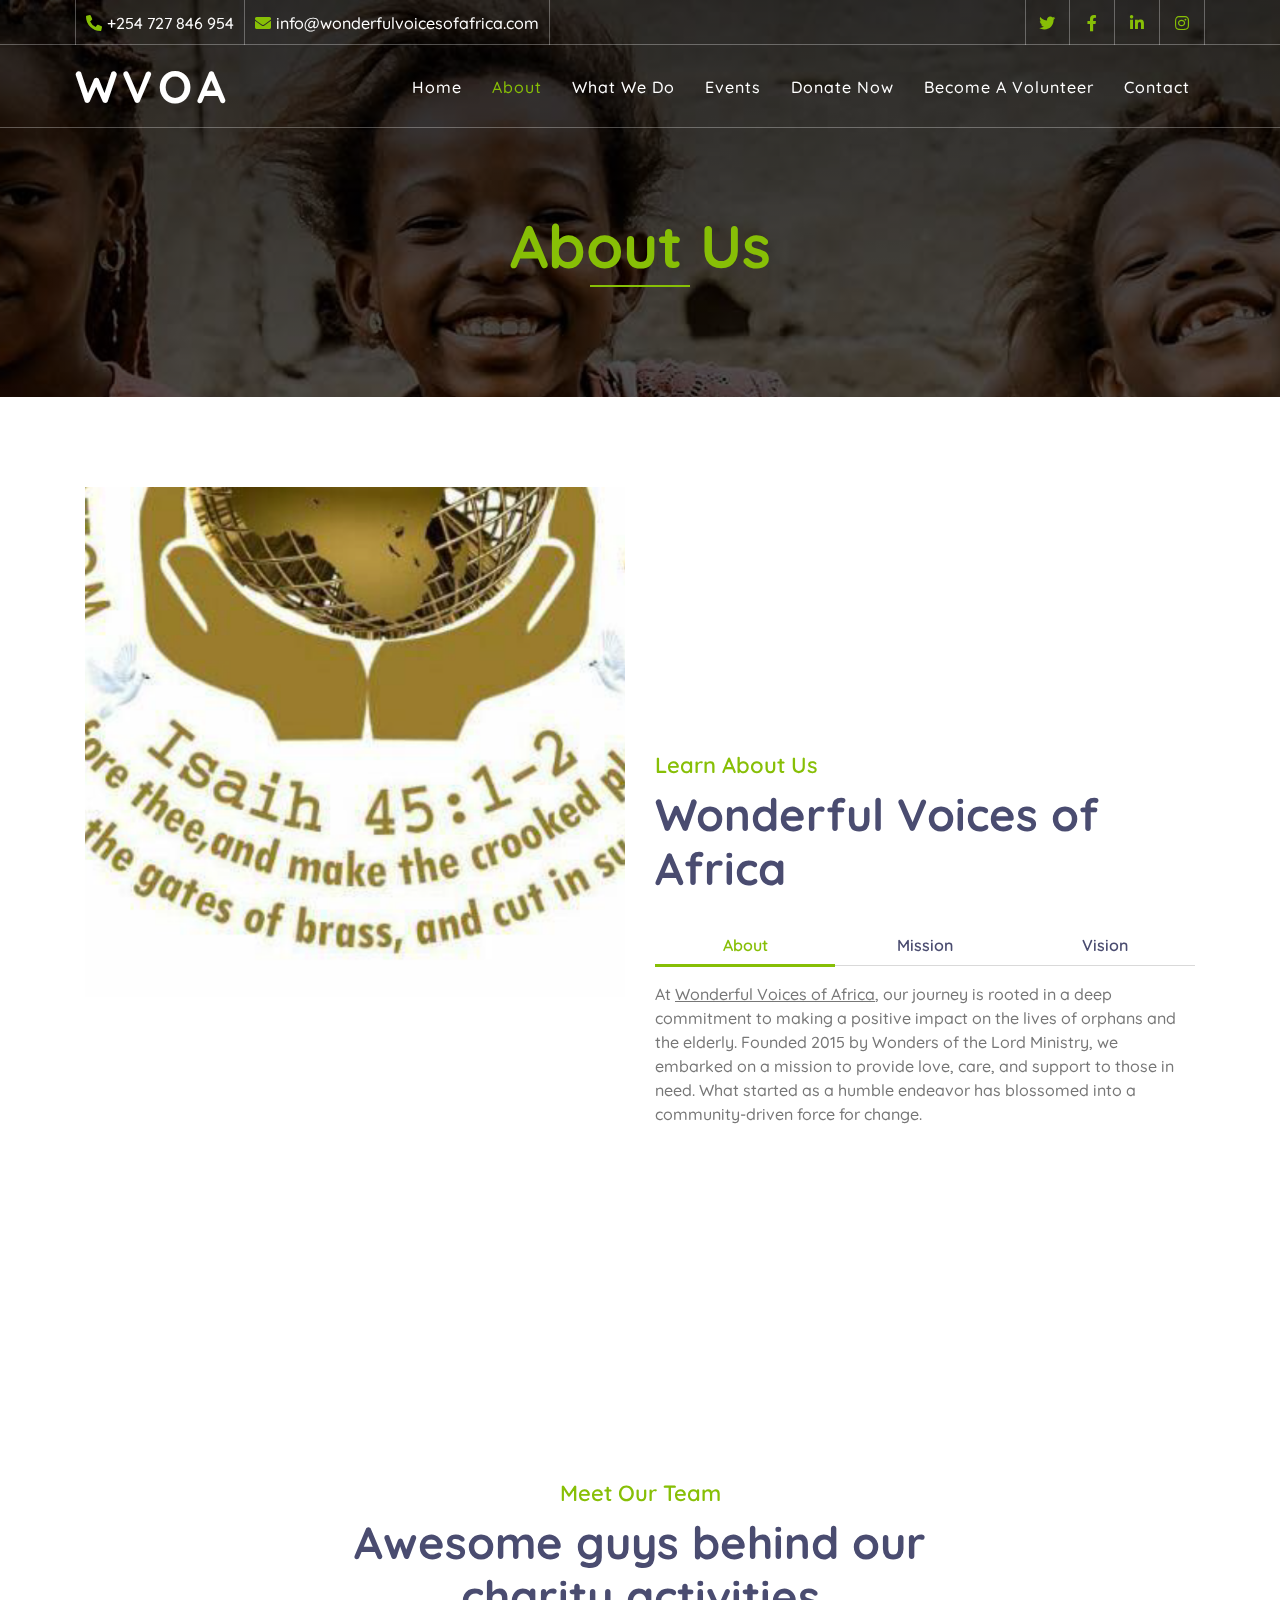
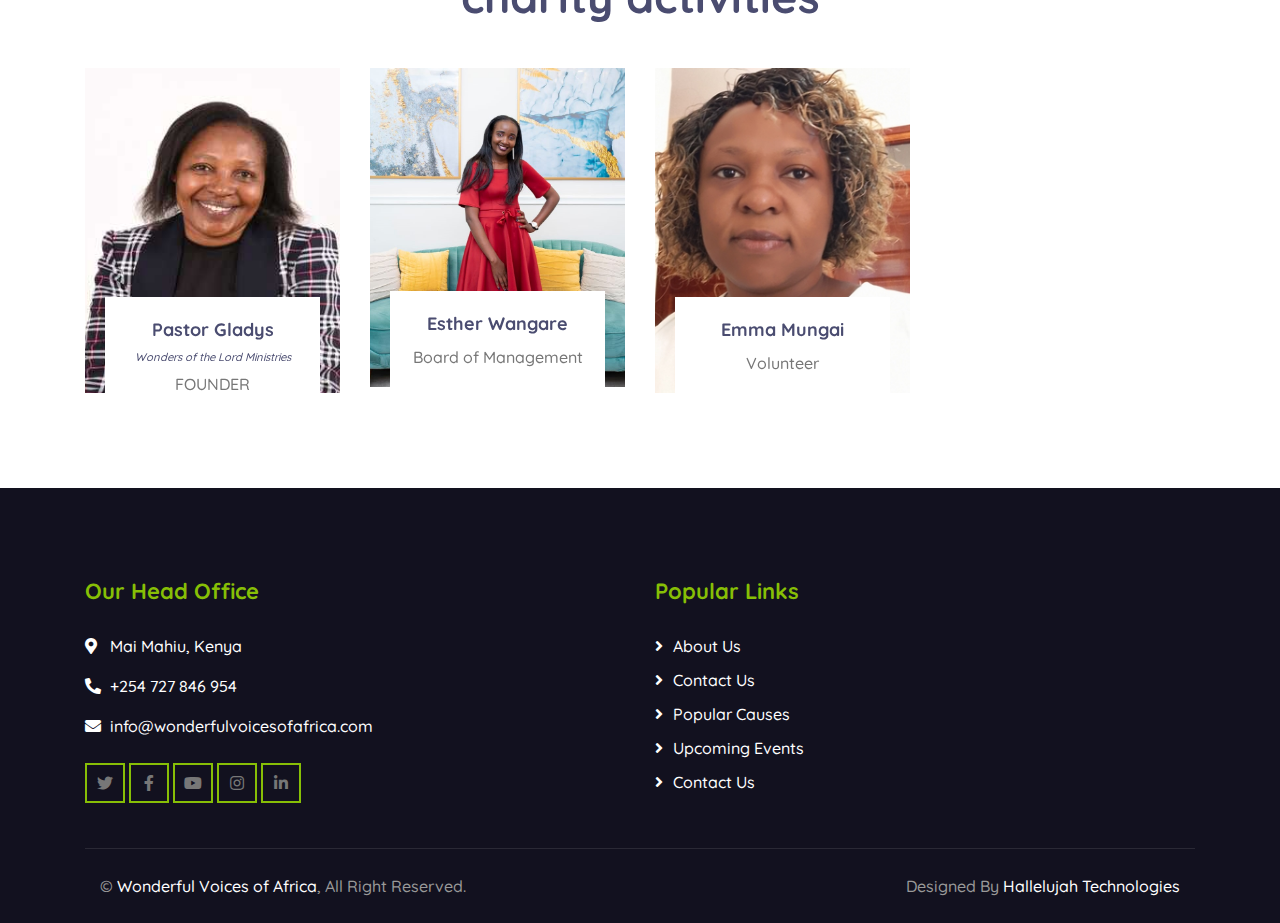
==== commit 2d28a41e: "Profiles update" ====
--- a/about.html
+++ b/about.html
@@ -151,33 +151,25 @@
                     <div class="col-lg-3 col-md-6">
                         <div class="team-item">
                             <div class="team-img">
-                                <img src="img/team-1.jpeg" alt="Team Image">
+                                <img src="img/passy.jpeg" alt="Team Image">
                             </div>
                             <div class="team-text">
-                                <h2>Daniel Kaniu</h2>
-                                <p>Founder & CEO</p>
-                                <div class="team-social">
-                                    <a href=""><i class="fab fa-twitter"></i></a>
-                                    <a href=""><i class="fab fa-facebook-f"></i></a>
-                                    <a href=""><i class="fab fa-linkedin-in"></i></a>
-                                    <a href=""><i class="fab fa-instagram"></i></a>
-                                </div>
+                                <h2>Pastor Gladys</h2>
+                                <h6 id="ministry"><i>Wonders of the Lord Ministries</i></h6>
+                                <p>FOUNDER</p>
                             </div>
                         </div>
                     </div>
                     <div class="col-lg-3 col-md-6">
                         <div class="team-item">
                             <div class="team-img">
-                                <img src="img/team-1.jpeg" alt="Team Image">
+                                <img src="img/kare.jpeg" alt="Team Image">
                             </div>
                             <div class="team-text">
-                                <h2>Member 2</h2>
-                                <p>Chef Executive</p>
+                                <h2>Esther Wangare</h2>
+                                <p>Board of Management</p>
                                 <div class="team-social">
-                                    <a href=""><i class="fab fa-twitter"></i></a>
-                                    <a href=""><i class="fab fa-facebook-f"></i></a>
-                                    <a href=""><i class="fab fa-linkedin-in"></i></a>
-                                    <a href=""><i class="fab fa-instagram"></i></a>
+                                    <a href="https://web.facebook.com/euchez.popyto"><i class="fab fa-facebook-f"></i></a>
                                 </div>
                             </div>
                         </div>
@@ -185,34 +177,11 @@
                     <div class="col-lg-3 col-md-6">
                         <div class="team-item">
                             <div class="team-img">
-                                <img src="img/team-1.jpeg" alt="Team Image">
+                                <img src="img/emma.jpeg" alt="Team Image">
                             </div>
                             <div class="team-text">
-                                <h2>Member 3</h2>
-                                <p>Chef Advisor</p>
-                                <div class="team-social">
-                                    <a href=""><i class="fab fa-twitter"></i></a>
-                                    <a href=""><i class="fab fa-facebook-f"></i></a>
-                                    <a href=""><i class="fab fa-linkedin-in"></i></a>
-                                    <a href=""><i class="fab fa-instagram"></i></a>
-                                </div>
-                            </div>
-                        </div>
-                    </div>
-                    <div class="col-lg-3 col-md-6">
-                        <div class="team-item">
-                            <div class="team-img">
-                                <img src="img/team-1.jpeg" alt="Team Image">
-                            </div>
-                            <div class="team-text">
-                                <h2>Member 4</h2>
-                                <p>Advisor</p>
-                                <div class="team-social">
-                                    <a href=""><i class="fab fa-twitter"></i></a>
-                                    <a href=""><i class="fab fa-facebook-f"></i></a>
-                                    <a href=""><i class="fab fa-linkedin-in"></i></a>
-                                    <a href=""><i class="fab fa-instagram"></i></a>
-                                </div>
+                                <h2>Emma Mungai</h2>
+                                <p>Volunteer</p>
                             </div>
                         </div>
                     </div>
